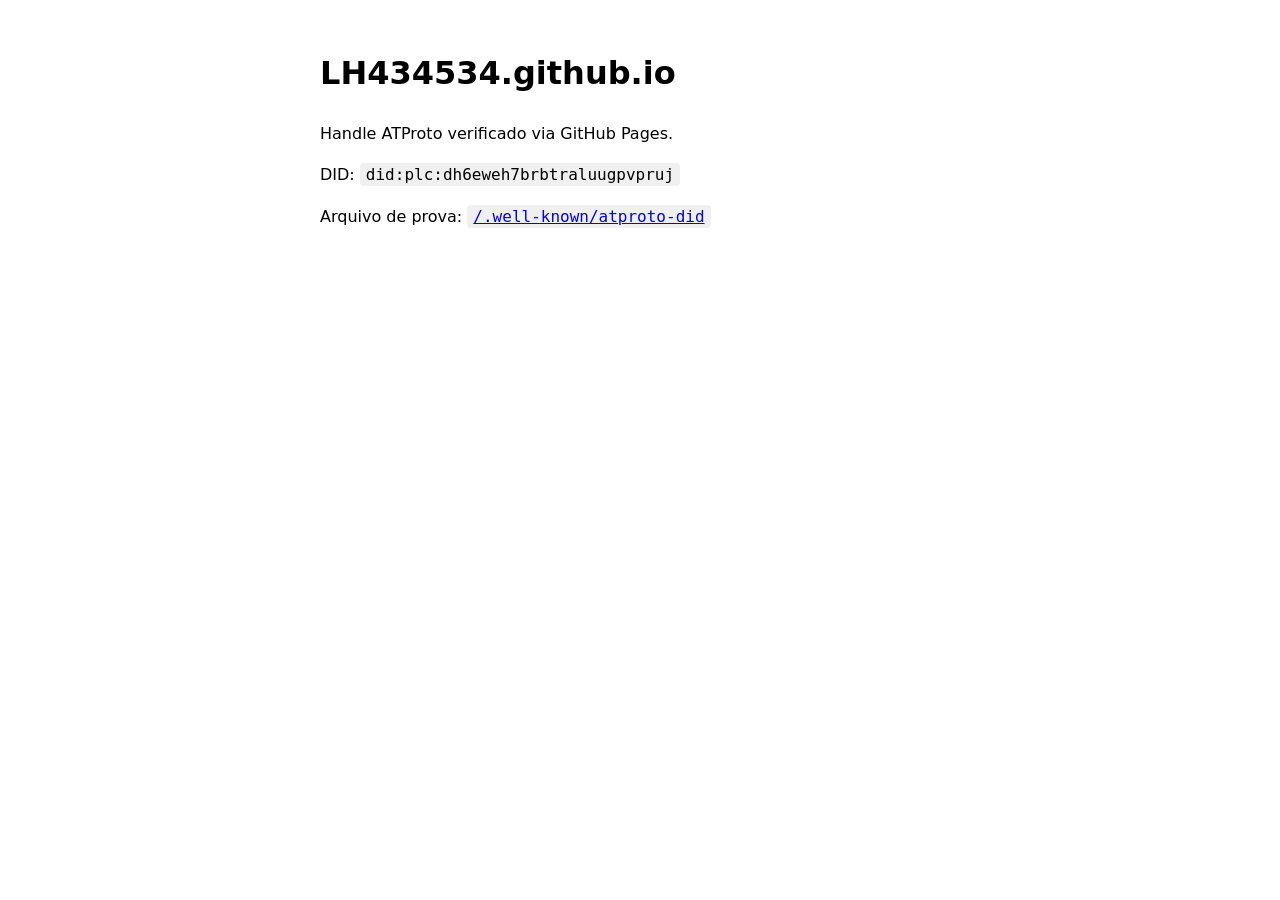
==== index.html @ d5e4dd0a "pagina do handle" ====
<!doctype html>
<html lang="pt-BR"><head><meta charset="utf-8">
<title>LH434534.github.io</title>
<meta name="viewport" content="width=device-width,initial-scale=1">
<style>body{font:16px system-ui;max-width:640px;margin:48px auto;padding:0 20px;
line-height:1.6}code{background:#f0f0f0;padding:2px 6px;border-radius:4px}</style>
</head><body>
<h1>LH434534.github.io</h1>
<p>Handle ATProto verificado via GitHub Pages.</p>
<p>DID: <code>did:plc:dh6eweh7brbtraluugpvpruj</code></p>
<p>Arquivo de prova:
<code><a href="/.well-known/atproto-did">/.well-known/atproto-did</a></code></p>
</body></html>
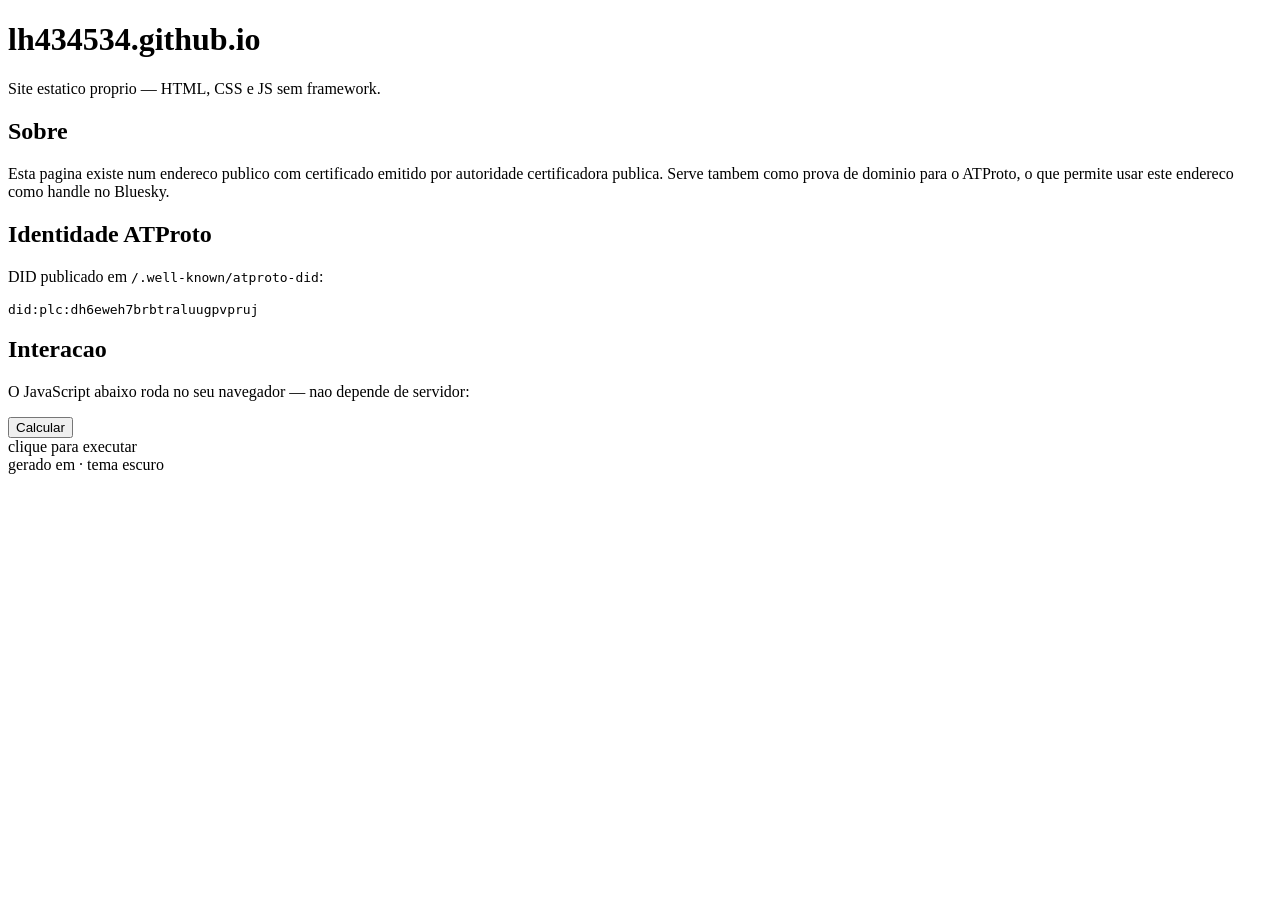
==== commit 5e3627b2: "site: index.html" ====
--- a/index.html
+++ b/index.html
@@ -1,13 +1,41 @@
 <!doctype html>
-<html lang="pt-BR"><head><meta charset="utf-8">
-<title>LH434534.github.io</title>
-<meta name="viewport" content="width=device-width,initial-scale=1">
-<style>body{font:16px system-ui;max-width:640px;margin:48px auto;padding:0 20px;
-line-height:1.6}code{background:#f0f0f0;padding:2px 6px;border-radius:4px}</style>
-</head><body>
-<h1>LH434534.github.io</h1>
-<p>Handle ATProto verificado via GitHub Pages.</p>
-<p>DID: <code>did:plc:dh6eweh7brbtraluugpvpruj</code></p>
-<p>Arquivo de prova:
-<code><a href="/.well-known/atproto-did">/.well-known/atproto-did</a></code></p>
-</body></html>
+<html lang="pt-BR">
+<head>
+<meta charset="utf-8">
+<meta name="viewport" content="width=device-width, initial-scale=1">
+<title>lh434534.github.io</title>
+<meta name="description" content="Site estatico proprio, servido com HTTPS.">
+<link rel="stylesheet" href="styles.css">
+</head>
+<body>
+<main>
+  <h1>lh434534.github.io</h1>
+  <p class="sub">Site estatico proprio — HTML, CSS e JS sem framework.</p>
+
+  <div class="card">
+    <h2>Sobre</h2>
+    <p>Esta pagina existe num endereco publico com certificado emitido por
+    autoridade certificadora publica. Serve tambem como prova de dominio para
+    o ATProto, o que permite usar este endereco como handle no Bluesky.</p>
+  </div>
+
+  <div class="card">
+    <h2>Identidade ATProto</h2>
+    <p>DID publicado em <code>/.well-known/atproto-did</code>:</p>
+    <pre><code>did:plc:dh6eweh7brbtraluugpvpruj</code></pre>
+  </div>
+
+  <div class="card">
+    <h2>Interacao</h2>
+    <p>O JavaScript abaixo roda no seu navegador — nao depende de servidor:</p>
+    <button id="btn">Calcular</button>
+    <div id="saida">clique para executar</div>
+  </div>
+
+  <footer>
+    gerado em <span id="ano"></span> · tema escuro
+  </footer>
+</main>
+<script src="app.js"></script>
+</body>
+</html>
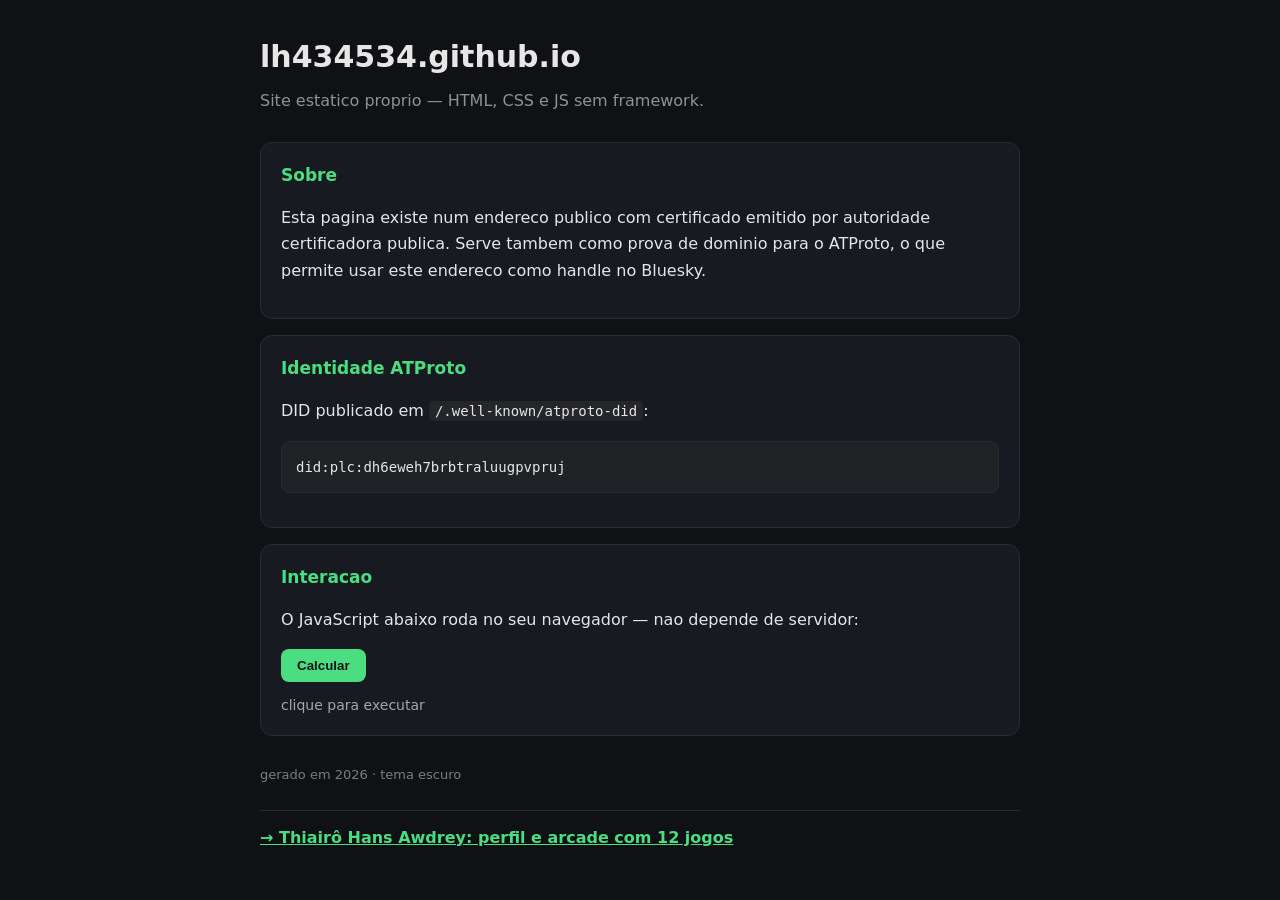
==== commit b50fa064: "link para pagina pessoal" ====
--- a/index.html
+++ b/index.html
@@ -35,6 +35,7 @@
   <footer>
     gerado em <span id="ano"></span> · tema escuro
   </footer>
+<p style="margin-top:24px;padding-top:14px;border-top:1px solid var(--borda)"><a href="/sobre/" style="color:var(--acento);font-weight:600">→ Thiairô Hans Awdrey: perfil e arcade com 12 jogos</a></p>
 </main>
 <script src="app.js"></script>
 </body>
--- a/styles.css
+++ b/styles.css
@@ -0,0 +1,42 @@
+/* gerado por site_real.py */
+* { box-sizing: border-box }
+:root {
+  --bg: #0f1115; --fg: #e6e6e6; --card: #171a21;
+  --acento: #4ade80; --borda: #262b36;
+}
+body {
+  margin: 0; padding: 32px 20px; background: var(--bg); color: var(--fg);
+  font: 16px/1.65 system-ui, -apple-system, "Segoe UI", sans-serif;
+}
+main { max-width: 760px; margin: 0 auto }
+h1 { font-size: 30px; margin: 0 0 6px }
+.sub { color: color-mix(in srgb, var(--fg) 60%, var(--bg)); margin: 0 0 28px }
+.card {
+  background: var(--card); border: 1px solid var(--borda);
+  border-radius: 12px; padding: 18px 20px; margin-bottom: 16px;
+}
+.card h2 { font-size: 17px; margin: 0 0 10px; color: var(--acento) }
+code {
+  background: color-mix(in srgb, var(--fg) 10%, var(--bg));
+  padding: 2px 6px; border-radius: 5px; font-size: 14px;
+}
+pre {
+  background: color-mix(in srgb, var(--fg) 8%, var(--bg));
+  padding: 12px 14px; border-radius: 8px; overflow-x: auto;
+  border: 1px solid var(--borda);
+}
+pre code { background: none; padding: 0 }
+a { color: var(--acento) }
+button {
+  background: var(--acento); color: var(--bg); border: 0;
+  padding: 9px 16px; border-radius: 8px; font-weight: 600; cursor: pointer;
+}
+button:hover { filter: brightness(1.1) }
+#saida {
+  margin-top: 12px; font-size: 14px; min-height: 22px;
+  color: color-mix(in srgb, var(--fg) 70%, var(--bg));
+}
+footer {
+  margin-top: 28px; font-size: 13px;
+  color: color-mix(in srgb, var(--fg) 50%, var(--bg));
+}
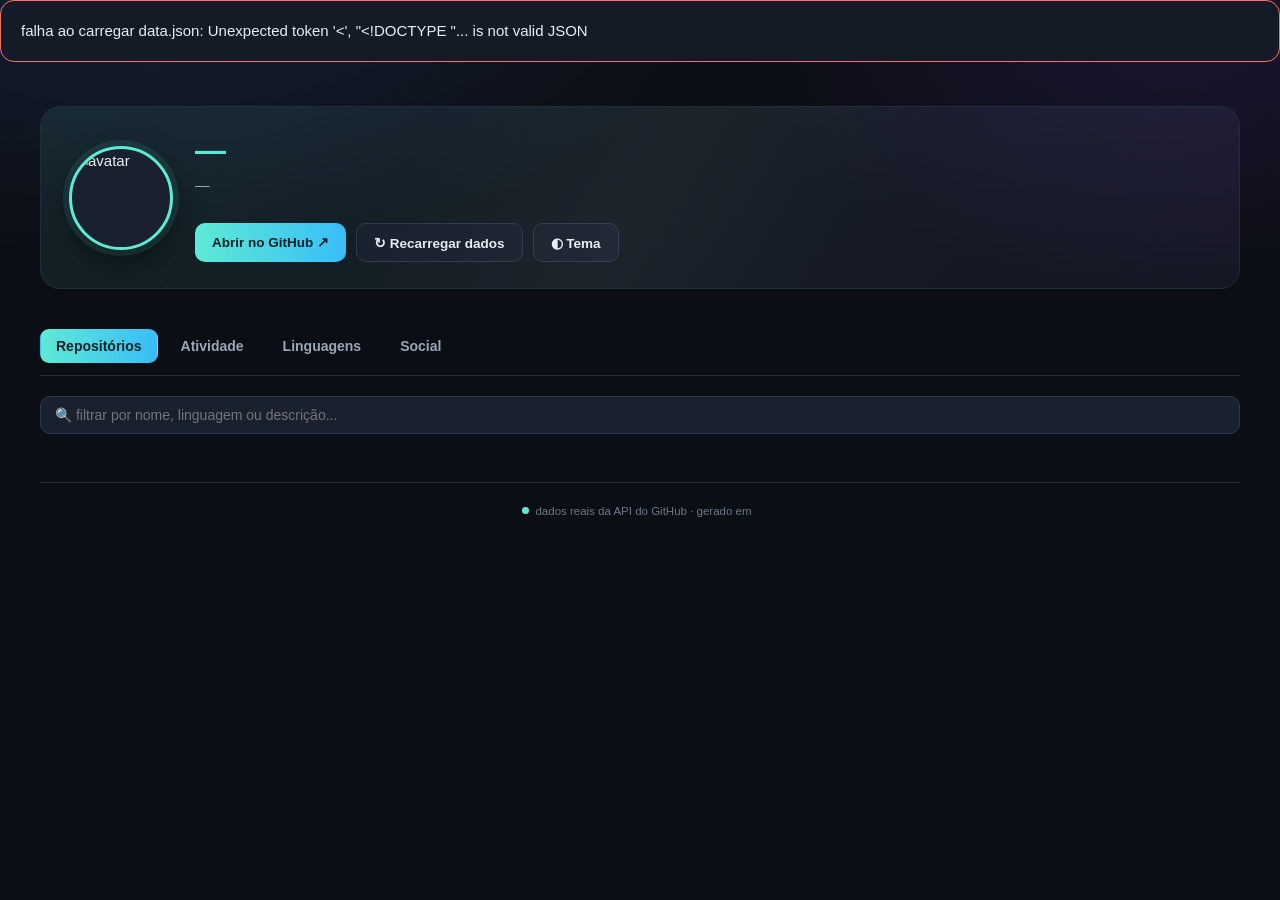
==== commit aea970c2: "painel: atualiza index.html (2026-10-08 23:48)" ====
--- a/index.html
+++ b/index.html
@@ -1,42 +1,519 @@
-<!doctype html>
+<!DOCTYPE html>
 <html lang="pt-BR">
 <head>
 <meta charset="utf-8">
 <meta name="viewport" content="width=device-width, initial-scale=1">
-<title>lh434534.github.io</title>
-<meta name="description" content="Site estatico proprio, servido com HTTPS.">
-<link rel="stylesheet" href="styles.css">
+<title data-bind="login">GitHub — Painel</title>
+<style>
+:root{
+  --bg:#0b0e14; --bg2:#11151f; --card:#151b26; --card2:#1a212e;
+  --line:#232c3d; --line2:#2e394f;
+  --txt:#e6edf3; --txt2:#9aa7b8; --txt3:#6b7889;
+  --acc:#5eead4; --acc2:#38bdf8; --acc3:#a78bfa; --warn:#fbbf24; --red:#f87171;
+  --r:14px;
+}
+*{box-sizing:border-box;margin:0;padding:0}
+html{scroll-behavior:smooth}
+body{
+  background:
+    radial-gradient(1100px 600px at 12% -8%, #17233a 0%, transparent 55%),
+    radial-gradient(900px 500px at 92% 4%, #1a1630 0%, transparent 50%),
+    var(--bg);
+  color:var(--txt);
+  font:15px/1.6 -apple-system,BlinkMacSystemFont,"Segoe UI",Roboto,"Helvetica Neue",Arial,sans-serif;
+  min-height:100vh; -webkit-font-smoothing:antialiased;
+}
+.wrap{max-width:1240px;margin:0 auto;padding:26px 20px 80px}
+
+/* ---------- header ---------- */
+.hero{
+  display:flex;gap:22px;align-items:center;flex-wrap:wrap;
+  background:linear-gradient(135deg,rgba(94,234,212,.09),rgba(167,139,250,.07));
+  border:1px solid var(--line);border-radius:20px;padding:26px 28px;margin-bottom:20px;
+  position:relative;overflow:hidden;
+}
+.hero::after{content:"";position:absolute;inset:0;background:
+  linear-gradient(120deg,transparent 30%,rgba(255,255,255,.035) 50%,transparent 70%);
+  pointer-events:none}
+.avatar{width:104px;height:104px;border-radius:50%;border:3px solid var(--acc);
+  box-shadow:0 0 0 6px rgba(94,234,212,.10),0 10px 30px rgba(0,0,0,.5);flex-shrink:0;
+  background:var(--card2)}
+.hero-txt{flex:1;min-width:260px}
+.handle{font-size:31px;font-weight:800;letter-spacing:-.6px;line-height:1.15;
+  background:linear-gradient(92deg,var(--acc),var(--acc2) 55%,var(--acc3));
+  -webkit-background-clip:text;background-clip:text;-webkit-text-fill-color:transparent}
+.sub{color:var(--txt2);margin-top:5px;font-size:14.5px}
+.sub a{color:var(--acc2);text-decoration:none}
+.sub a:hover{text-decoration:underline}
+.badges{display:flex;gap:8px;flex-wrap:wrap;margin-top:12px}
+.badge{font-size:12px;padding:5px 11px;border-radius:999px;background:var(--card2);
+  border:1px solid var(--line2);color:var(--txt2)}
+.badge b{color:var(--acc)}
+.actions{display:flex;gap:10px;flex-wrap:wrap;margin-top:14px}
+.btn{padding:9px 17px;border-radius:10px;font-size:13.5px;font-weight:600;cursor:pointer;
+  border:1px solid var(--line2);background:var(--card2);color:var(--txt);
+  text-decoration:none;display:inline-flex;align-items:center;gap:7px;
+  transition:.18s;font-family:inherit}
+.btn:hover{border-color:var(--acc);transform:translateY(-1px)}
+.btn.pri{background:linear-gradient(92deg,var(--acc),var(--acc2));color:#06222a;border:none}
+.btn.on{background:rgba(94,234,212,.16);border-color:var(--acc);color:var(--acc)}
+
+/* ---------- stats ---------- */
+.stats{display:grid;grid-template-columns:repeat(auto-fit,minmax(150px,1fr));gap:13px;margin-bottom:20px}
+.stat{background:var(--card);border:1px solid var(--line);border-radius:var(--r);padding:17px 19px;
+  transition:.18s}
+.stat:hover{border-color:var(--line2);transform:translateY(-2px)}
+.stat .n{font-size:27px;font-weight:800;letter-spacing:-.5px}
+.stat .l{font-size:11.5px;color:var(--txt3);text-transform:uppercase;letter-spacing:.9px;margin-top:3px}
+.c1 .n{color:var(--acc)} .c2 .n{color:var(--acc2)} .c3 .n{color:var(--acc3)}
+.c4 .n{color:var(--warn)} .c5 .n{color:var(--red)} .c6 .n{color:#f0abfc}
+
+/* ---------- nav / tabs ---------- */
+nav{display:flex;gap:7px;flex-wrap:wrap;margin-bottom:20px;border-bottom:1px solid var(--line);
+  padding-bottom:12px}
+nav button{background:transparent;border:1px solid transparent;color:var(--txt2);
+  font-size:14px;font-weight:600;padding:8px 15px;border-radius:9px;cursor:pointer;
+  transition:.15s;font-family:inherit}
+nav button:hover{color:var(--txt);background:var(--card)}
+nav button.at{color:#06222a;background:linear-gradient(92deg,var(--acc),var(--acc2))}
+section{display:none;animation:fade .3s ease}
+section.at{display:block}
+@keyframes fade{from{opacity:0;transform:translateY(6px)}to{opacity:1;transform:none}}
+
+/* ---------- layout ---------- */
+.grid2{display:grid;grid-template-columns:1fr 340px;gap:18px;align-items:start}
+@media(max-width:900px){.grid2{grid-template-columns:1fr}}
+.panel{background:var(--card);border:1px solid var(--line);border-radius:var(--r);
+  padding:18px 20px;margin-bottom:18px}
+.panel h2{font-size:15px;font-weight:700;margin-bottom:14px;display:flex;align-items:center;
+  gap:9px;color:var(--txt)}
+.panel h2::before{content:"";width:3px;height:15px;border-radius:2px;
+  background:linear-gradient(var(--acc),var(--acc2))}
+.panel h2 small{margin-left:auto;font-size:11.5px;color:var(--txt3);font-weight:500}
+
+/* ---------- repo cards ---------- */
+.repos{display:grid;grid-template-columns:repeat(auto-fill,minmax(320px,1fr));gap:14px}
+.repo{background:var(--card2);border:1px solid var(--line);border-radius:var(--r);
+  padding:17px;transition:.18s;cursor:pointer;position:relative;overflow:hidden}
+.repo:hover{border-color:var(--acc);transform:translateY(-3px);
+  box-shadow:0 12px 28px rgba(0,0,0,.45)}
+.repo .top{display:flex;justify-content:space-between;align-items:flex-start;gap:10px}
+.repo .nm{font-size:15.5px;font-weight:700;color:var(--acc2);word-break:break-word;
+  text-decoration:none;line-height:1.3}
+.repo .nm:hover{text-decoration:underline}
+.tag{font-size:10px;padding:3px 8px;border-radius:6px;background:rgba(251,191,36,.13);
+  color:var(--warn);border:1px solid rgba(251,191,36,.28);white-space:nowrap;flex-shrink:0}
+.tag.a{background:rgba(107,120,137,.13);color:var(--txt3);border-color:var(--line2)}
+.repo .ds{color:var(--txt2);font-size:13.3px;margin-top:8px;min-height:20px}
+.meta{display:flex;gap:14px;flex-wrap:wrap;margin-top:13px;font-size:12.2px;color:var(--txt3)}
+.meta span{display:inline-flex;align-items:center;gap:5px}
+.dot{width:9px;height:9px;border-radius:50%;display:inline-block}
+.bar{display:flex;height:6px;border-radius:4px;overflow:hidden;margin-top:13px;background:var(--bg2)}
+.bar i{display:block;height:100%}
+.repo .foot{margin-top:11px;font-size:11.3px;color:var(--txt3);display:flex;gap:12px;flex-wrap:wrap}
+
+/* ---------- commits / feed ---------- */
+.cm{border-left:2px solid var(--line2);padding-left:14px;margin-left:5px}
+.ci{position:relative;padding:7px 0}
+.ci::before{content:"";position:absolute;left:-20px;top:13px;width:9px;height:9px;
+  border-radius:50%;background:var(--acc2);box-shadow:0 0 0 3px var(--card)}
+.ci .m{font-size:13.5px;color:var(--txt);word-break:break-word}
+.ci .d{font-size:11.5px;color:var(--txt3);margin-top:2px;display:flex;gap:9px;flex-wrap:wrap}
+.sha{font-family:ui-monospace,SFMono-Regular,Menlo,monospace;color:var(--acc3);
+  background:rgba(167,139,250,.11);padding:1px 6px;border-radius:5px;font-size:11px}
+.ev{padding:11px 0;border-bottom:1px solid var(--line)}
+.ev:last-child{border:none}
+.ev .h{font-size:13.5px}
+.ev .h b{color:var(--acc2)}
+.ev .t{font-size:11.5px;color:var(--txt3);margin-top:3px}
+.ev .ms{font-size:12.3px;color:var(--txt2);margin-top:5px;padding-left:10px;
+  border-left:2px solid var(--line2)}
+.ev .ms div{padding:1.5px 0;word-break:break-word}
+
+/* ---------- langs ---------- */
+.lang{display:flex;align-items:center;gap:11px;padding:8px 0}
+.lang .nm{width:104px;font-size:13.3px;flex-shrink:0}
+.lang .tr{flex:1;height:9px;background:var(--bg2);border-radius:5px;overflow:hidden}
+.lang .fl{height:100%;border-radius:5px;transition:width .7s cubic-bezier(.2,.8,.2,1)}
+.lang .pc{width:52px;text-align:right;font-size:12px;color:var(--txt3);flex-shrink:0}
+.lang .kb{width:66px;text-align:right;font-size:11.3px;color:var(--txt3);flex-shrink:0}
+
+/* ---------- heatmap ---------- */
+.heat{display:flex;gap:3px;flex-wrap:wrap;margin-top:4px}
+.heat i{width:13px;height:13px;border-radius:3px;background:var(--bg2);display:block}
+.heat i[data-l="1"]{background:rgba(94,234,212,.28)}
+.heat i[data-l="2"]{background:rgba(94,234,212,.5)}
+.heat i[data-l="3"]{background:rgba(94,234,212,.72)}
+.heat i[data-l="4"]{background:var(--acc)}
+.lgd{display:flex;gap:5px;align-items:center;font-size:11px;color:var(--txt3);margin-top:10px}
+
+/* ---------- people ---------- */
+.people{display:flex;flex-wrap:wrap;gap:9px}
+.person{display:flex;align-items:center;gap:8px;background:var(--card2);
+  border:1px solid var(--line);border-radius:999px;padding:5px 13px 5px 5px;
+  text-decoration:none;color:var(--txt);font-size:13px;transition:.15s}
+.person:hover{border-color:var(--acc)}
+.person img{width:26px;height:26px;border-radius:50%}
+
+/* ---------- readme ---------- */
+.rm{background:var(--bg2);border:1px solid var(--line);border-radius:10px;padding:15px;
+  max-height:330px;overflow:auto;font-size:13px;color:var(--txt2);white-space:pre-wrap;
+  word-break:break-word;font-family:ui-monospace,SFMono-Regular,Menlo,monospace;line-height:1.55}
+.rm h1,.rm h2,.rm h3{color:var(--acc);margin:10px 0 6px;font-family:inherit}
+.rm code{background:rgba(94,234,212,.1);color:var(--acc);padding:1px 5px;border-radius:4px}
+.rm a{color:var(--acc2)}
+
+/* ---------- misc ---------- */
+.empty{color:var(--txt3);font-size:13.3px;padding:22px;text-align:center}
+.srch{width:100%;padding:10px 14px;border-radius:10px;background:var(--card2);
+  border:1px solid var(--line2);color:var(--txt);font-size:14px;font-family:inherit;
+  margin-bottom:14px;outline:none}
+.srch:focus{border-color:var(--acc)}
+.foot-note{text-align:center;color:var(--txt3);font-size:12px;margin-top:34px;
+  padding-top:18px;border-top:1px solid var(--line)}
+.live{display:inline-flex;align-items:center;gap:6px;font-size:11.5px;color:var(--txt3)}
+.pulse{width:7px;height:7px;border-radius:50%;background:var(--acc);
+  box-shadow:0 0 0 0 rgba(94,234,212,.6);animation:pl 2s infinite}
+@keyframes pl{70%{box-shadow:0 0 0 8px rgba(94,234,212,0)}100%{box-shadow:0 0 0 0 rgba(94,234,212,0)}}
+::-webkit-scrollbar{width:9px;height:9px}
+::-webkit-scrollbar-track{background:var(--bg2)}
+::-webkit-scrollbar-thumb{background:var(--line2);border-radius:5px}
+::-webkit-scrollbar-thumb:hover{background:var(--acc3)}
+</style>
 </head>
 <body>
-<main>
-  <h1>lh434534.github.io</h1>
-  <p class="sub">Site estatico proprio — HTML, CSS e JS sem framework.</p>
-
-  <div class="card">
-    <h2>Sobre</h2>
-    <p>Esta pagina existe num endereco publico com certificado emitido por
-    autoridade certificadora publica. Serve tambem como prova de dominio para
-    o ATProto, o que permite usar este endereco como handle no Bluesky.</p>
+<div class="wrap">
+
+  <div class="hero">
+    <img class="avatar" id="av" alt="avatar">
+    <div class="hero-txt">
+      <div class="handle" id="hl">—</div>
+      <div class="sub" id="sb">—</div>
+      <div class="badges" id="bd"></div>
+      <div class="actions">
+        <a class="btn pri" id="ghlink" target="_blank" rel="noopener">Abrir no GitHub ↗</a>
+        <button class="btn" id="refresh">↻ Recarregar dados</button>
+        <button class="btn" id="theme">◐ Tema</button>
+      </div>
+    </div>
   </div>
 
-  <div class="card">
-    <h2>Identidade ATProto</h2>
-    <p>DID publicado em <code>/.well-known/atproto-did</code>:</p>
-    <pre><code>did:plc:dh6eweh7brbtraluugpvpruj</code></pre>
+  <div class="stats" id="st"></div>
+
+  <nav>
+    <button data-t="repos" class="at">Repositórios</button>
+    <button data-t="ativo">Atividade</button>
+    <button data-t="code">Linguagens</button>
+    <button data-t="social">Social</button>
+  </nav>
+
+  <!-- ============ REPOS ============ -->
+  <section id="repos" class="at">
+    <input class="srch" id="q" placeholder="🔍 filtrar por nome, linguagem ou descrição...">
+    <div class="repos" id="rp"></div>
+  </section>
+
+  <!-- ============ ATIVIDADE ============ -->
+  <section id="ativo">
+    <div class="grid2">
+      <div class="panel">
+        <h2>Linha do tempo <small id="evn"></small></h2>
+        <div id="feed"></div>
+      </div>
+      <div>
+        <div class="panel">
+          <h2>Mapa de contribuições <small>últimos 12 meses</small></h2>
+          <div class="heat" id="heat"></div>
+          <div class="lgd">menos <i class="heat" style="display:flex;gap:3px">
+            <i></i><i data-l="1"></i><i data-l="2"></i><i data-l="3"></i><i data-l="4"></i>
+          </i> mais</div>
+        </div>
+        <div class="panel">
+          <h2>Distribuição</h2>
+          <div id="etype"></div>
+        </div>
+      </div>
+    </div>
+  </section>
+
+  <!-- ============ LINGUAGENS ============ -->
+  <section id="code">
+    <div class="grid2">
+      <div class="panel">
+        <h2>Linguagens por bytes <small id="ltot"></small></h2>
+        <div id="langs"></div>
+      </div>
+      <div>
+        <div class="panel">
+          <h2>Top repositórios por tamanho</h2>
+          <div id="big"></div>
+        </div>
+        <div class="panel">
+          <h2>Linha do tempo de criação</h2>
+          <div id="tline"></div>
+        </div>
+      </div>
+    </div>
+  </section>
+
+  <!-- ============ SOCIAL ============ -->
+  <section id="social">
+    <div class="grid2">
+      <div class="panel">
+        <h2>Com README <small>documentação dos projetos</small></h2>
+        <div id="rms"></div>
+      </div>
+      <div>
+        <div class="panel">
+          <h2>Estrelados <small id="stn"></small></h2>
+          <div id="starred"></div>
+        </div>
+        <div class="panel">
+          <h2>Seguindo <small id="fwn"></small></h2>
+          <div class="people" id="fwg"></div>
+        </div>
+        <div class="panel">
+          <h2>Seguidores <small id="frn"></small></h2>
+          <div class="people" id="frs"></div>
+        </div>
+      </div>
+    </div>
+  </section>
+
+  <div class="foot-note">
+    <span class="live"><span class="pulse"></span> dados reais da API do GitHub · gerado em <b id="gen"></b></span>
   </div>
-
-  <div class="card">
-    <h2>Interacao</h2>
-    <p>O JavaScript abaixo roda no seu navegador — nao depende de servidor:</p>
-    <button id="btn">Calcular</button>
-    <div id="saida">clique para executar</div>
-  </div>
-
-  <footer>
-    gerado em <span id="ano"></span> · tema escuro
-  </footer>
-<p style="margin-top:24px;padding-top:14px;border-top:1px solid var(--borda)"><a href="/sobre/" style="color:var(--acento);font-weight:600">→ Thiairô Hans Awdrey: perfil e arcade com 12 jogos</a></p>
-</main>
-<script src="app.js"></script>
+</div>
+
+<script>
+const LC = {
+  Python:"#3572A5",JavaScript:"#f1e05a",TypeScript:"#3178c6",Java:"#b07219",
+  HTML:"#e34c26",CSS:"#563d7c",Shell:"#89e051",Dockerfile:"#384d54",
+  Go:"#00ADD8",Rust:"#dea584","C++":"#f34b7d",C:"#555555",Ruby:"#701516",
+  PHP:"#4F5D95",Swift:"#F05138",Kotlin:"#A97BFF",Vue:"#41b883",Jupyter:"#DA5B0B"
+};
+const $=s=>document.querySelector(s), $$=s=>[...document.querySelectorAll(s)];
+let D=null;
+
+const fmt=n=>n>=1e6?(n/1e6).toFixed(1)+"M":n>=1e3?(n/1e3).toFixed(1)+"k":String(n);
+const kb=n=>n>=1024?(n/1024).toFixed(1)+" MB":n+" KB";
+const dt=s=>{if(!s)return"—";const d=new Date(s);
+  return d.toLocaleDateString("pt-BR",{day:"2-digit",month:"short",year:"numeric"});};
+const ago=s=>{if(!s)return"";const m=(Date.now()-new Date(s))/6e4;
+  if(m<1)return"agora";if(m<60)return Math.floor(m)+"min";
+  if(m<1440)return Math.floor(m/60)+"h";if(m<43200)return Math.floor(m/1440)+"d";
+  return Math.floor(m/43200)+"mês";};
+const esc=s=>String(s||"").replace(/[&<>"']/g,c=>({"&":"&amp;","<":"&lt;",">":"&gt;",'"':"&quot;","'":"&#39;"}[c]));
+
+async function boot(){
+  const r=await fetch("data.json?t="+Date.now());
+  D=await r.json();
+  D.repos.sort((a,b)=>(b.updated||"").localeCompare(a.updated||""));
+  paint();
+}
+
+function paint(){
+  const u=D.user;
+  document.title = u.login+" · Painel GitHub";
+  $("#av").src=u.avatar; $("#av").onerror=e=>e.target.style.visibility="hidden";
+  $("#hl").textContent="@"+u.login;
+  $("#sb").innerHTML = (u.bio?esc(u.bio)+" · ":"")+
+    `na plataforma desde ${dt(u.created)} · <a href="${u.url}" target="_blank" rel="noopener">${esc(u.url.replace("https://",""))}</a>`;
+  $("#ghlink").href=u.url;
+
+  const totStar=D.repos.reduce((s,r)=>s+r.stars,0);
+  const totCommit=D.repos.reduce((s,r)=>s+r.commit_count,0);
+  const totKb=D.repos.reduce((s,r)=>s+r.size_kb,0);
+  $("#bd").innerHTML=[
+    `<span class="badge">🚀 <b>${u.public_repos}</b> públicos</span>`,
+    `<span class="badge">📦 <b>${D.repos.length}</b> no total</span>`,
+    `<span class="badge">💾 <b>${kb(totKb)}</b> de código</span>`,
+    u.blog?`<span class="badge">🔗 <b>${esc(u.blog.replace(/^https?:\/\//,""))}</b></span>`:"",
+    u.location?`<span class="badge">📍 <b>${esc(u.location)}</b></span>`:""
+  ].join("");
+
+  $("#st").innerHTML=[
+    ["c1",D.repos.length,"Repositórios"],
+    ["c2",fmt(totCommit),"Commits (amostra)"],
+    ["c3",D.languages.length,"Linguagens"],
+    ["c4",kb(totKb),"Tamanho total"],
+    ["c5",totStar,"Estrelas"],
+    ["c6",D.events.length,"Eventos"]
+  ].map(([c,n,l])=>`<div class="stat ${c}"><div class="n">${n}</div><div class="l">${l}</div></div>`).join("");
+
+  $("#gen").textContent=D.generated;
+
+  drawRepos();
+  drawFeed();
+  drawHeat();
+  drawLangs();
+  drawSocial();
+}
+
+/* -------- repos -------- */
+function drawRepos(f=""){
+  const q=f.toLowerCase();
+  const list=D.repos.filter(r=>!q||(r.name+" "+r.desc+" "+(r.lang||"")+" "+r.topics.join(" ")).toLowerCase().includes(q));
+  $("#rp").innerHTML = list.length ? list.map(r=>{
+    const L=Object.entries(r.langs||{}).sort((a,b)=>b[1]-a[1]);
+    const tot=L.reduce((s,[,v])=>s+v,0)||1;
+    const top=L.slice(0,4).map(([k,v])=>
+      `<i style="width:${(v/tot*100).toFixed(1)}%;background:${LC[k]||"#6b7889"}" title="${esc(k)} ${(v/tot*100).toFixed(0)}%"></i>`).join("");
+    const last=(r.commits&&r.commits[0])||null;
+    return `<div class="repo" onclick="window.open('${r.html_url}','_blank')">
+      <div class="top">
+        <a class="nm" href="${r.html_url}" target="_blank" rel="noopener"
+           onclick="event.stopPropagation()">${esc(r.name)}</a>
+        ${r.archived?'<span class="tag a">arquivado</span>':r.fork?'<span class="tag a">fork</span>':""}
+      </div>
+      <div class="ds">${esc(r.desc||"sem descrição")}</div>
+      <div class="bar">${top}</div>
+      <div class="meta">
+        ${r.lang?`<span><i class="dot" style="background:${LC[r.lang]||"#6b7889"}"></i>${esc(r.lang)}</span>`:""}
+        <span>⭐ ${r.stars}</span><span>🍴 ${r.forks}</span>
+        <span>📝 ${r.commit_count} commits</span><span>💾 ${kb(r.size_kb)}</span>
+      </div>
+      <div class="foot">
+        <span>atualizado ${ago(r.updated)}</span>
+        ${last?`<span>último: <span class="sha">${last.sha}</span> ${esc(last.msg.slice(0,42))}</span>`:""}
+      </div></div>`;
+  }).join("") : `<div class="empty">nada encontrado para "${esc(f)}"</div>`;
+}
+
+/* -------- feed -------- */
+function drawFeed(){
+  $("#evn").textContent=D.events.length+" eventos";
+  $("#feed").innerHTML = D.events.length ? D.events.map(e=>`
+    <div class="ev">
+      <div class="h"><b>${esc(e.label)}</b> · ${esc(e.repo)} ${e.extra?`· <span style="color:var(--txt3)">${esc(e.extra)}</span>`:""}</div>
+      <div class="t">${dt(e.date)} · ${ago(e.date)} atrás</div>
+      ${e.msgs&&e.msgs.length?`<div class="ms">${e.msgs.map(m=>"<div>· "+esc(m)+"</div>").join("")}</div>`:""}
+    </div>`).join("") : '<div class="empty">sem eventos públicos</div>';
+
+  const c={};
+  D.events.forEach(e=>c[e.label]=(c[e.label]||0)+1);
+  $("#etype").innerHTML=Object.entries(c).sort((a,b)=>b[1]-a[1]).map(([k,v])=>{
+    const p=(v/D.events.length*100).toFixed(0);
+    return `<div class="lang"><div class="nm">${esc(k)}</div>
+      <div class="tr"><div class="fl" style="width:${p}%;background:linear-gradient(90deg,var(--acc),var(--acc2))"></div></div>
+      <div class="pc">${v}</div></div>`;
+  }).join("");
+}
+
+/* -------- heatmap -------- */
+function drawHeat(){
+  const h=D.heatmap||{};
+  const days=[];
+  const now=new Date();
+  for(let i=364;i>=0;i--){
+    const d=new Date(now); d.setDate(d.getDate()-i);
+    days.push(d.toISOString().slice(0,10));
+  }
+  const mx=Math.max(1,...Object.values(h));
+  $("#heat").innerHTML=days.map(d=>{
+    const v=h[d]||0;
+    const l=v===0?0:Math.min(4,Math.ceil(v/mx*4));
+    return `<i data-l="${l}" title="${d}: ${v} evento(s)"></i>`;
+  }).join("");
+}
+
+/* -------- langs -------- */
+function drawLangs(){
+  const L=D.languages, tot=L.reduce((s,[,v])=>s+v,0)||1;
+  $("#ltot").textContent=kb(Math.round(tot/1024));
+  $("#langs").innerHTML=L.length?L.map(([k,v])=>{
+    const p=(v/tot*100).toFixed(1);
+    return `<div class="lang">
+      <div class="nm"><i class="dot" style="background:${LC[k]||"#6b7889"}"></i> ${esc(k)}</div>
+      <div class="tr"><div class="fl" style="width:${p}%;background:${LC[k]||"#6b7889"}"></div></div>
+      <div class="pc">${p}%</div><div class="kb">${kb(Math.round(v/1024))}</div></div>`;
+  }).join(""):'<div class="empty">sem dados</div>';
+
+  const big=[...D.repos].sort((a,b)=>b.size_kb-a.size_kb).slice(0,8);
+  const m=big[0]?.size_kb||1;
+  $("#big").innerHTML=big.map(r=>`
+    <div class="lang">
+      <div class="nm" style="overflow:hidden;text-overflow:ellipsis;white-space:nowrap">
+        <a href="${r.html_url}" target="_blank" rel="noopener" style="color:var(--acc2);text-decoration:none">${esc(r.name)}</a></div>
+      <div class="tr"><div class="fl" style="width:${(r.size_kb/m*100).toFixed(0)}%;background:linear-gradient(90deg,var(--acc3),var(--acc2))"></div></div>
+      <div class="pc"></div><div class="kb">${kb(r.size_kb)}</div></div>`).join("");
+
+  const byYear={};
+  D.repos.forEach(r=>{const y=(r.created||"").slice(0,7); if(y)byYear[y]=(byYear[y]||0)+1;});
+  const ys=Object.entries(byYear).sort();
+  const mx2=Math.max(1,...ys.map(([,v])=>v));
+  $("#tline").innerHTML=ys.length?ys.map(([y,v])=>`
+    <div class="lang"><div class="nm">${y}</div>
+      <div class="tr"><div class="fl" style="width:${(v/mx2*100).toFixed(0)}%;background:linear-gradient(90deg,var(--acc),var(--acc3))"></div></div>
+      <div class="pc">${v}</div><div class="kb"></div></div>`).join(""):'<div class="empty">—</div>';
+}
+
+/* -------- social -------- */
+function md(s){
+  return esc(s)
+    .replace(/^#{1,6}\s*(.+)$/gm,'<h3>$1</h3>')
+    .replace(/```[\s\S]*?```/g,m=>"<code>"+m.replace(/```/g,"")+"</code>")
+    .replace(/`([^`]+)`/g,"<code>$1</code>")
+    .replace(/\[([^\]]+)\]\(([^)]+)\)/g,'<a href="$2" target="_blank" rel="noopener">$1</a>')
+    .replace(/\*\*([^*]+)\*\*/g,"<b>$1</b>");
+}
+function drawSocial(){
+  const withRm=D.repos.filter(r=>r.readme&&r.readme.trim().length>30);
+  $("#rms").innerHTML=withRm.length?withRm.map(r=>`
+    <div style="margin-bottom:18px">
+      <div style="display:flex;justify-content:space-between;align-items:center;margin-bottom:7px">
+        <a href="${r.html_url}" target="_blank" rel="noopener"
+           style="color:var(--acc2);font-weight:700;text-decoration:none">${esc(r.name)}</a>
+        <span style="font-size:11px;color:var(--txt3)">README · ${r.readme.length} chars</span>
+      </div>
+      <div class="rm">${md(r.readme.slice(0,2200))}</div>
+    </div>`).join(""):'<div class="empty">nenhum README encontrado</div>';
+
+  $("#stn").textContent=D.starred.length+" itens";
+  $("#starred").innerHTML=D.starred.length?D.starred.map(s=>`
+    <div class="ev">
+      <div class="h"><a href="${s.url}" target="_blank" rel="noopener"
+        style="color:var(--acc2);text-decoration:none;font-weight:600">${esc(s.name)}</a></div>
+      <div class="t">${esc(s.desc)||"—"}</div>
+      <div class="t">⭐ ${fmt(s.stars)} ${s.lang?"· "+esc(s.lang):""}</div>
+    </div>`).join(""):'<div class="empty">nada estrelado ainda</div>';
+
+  const fw=D.following, fs=D.followers;
+  $("#fwn").textContent=fw.length+" · "+(D.user.following||fw.length);
+  $("#frn").textContent=fs.length+" · "+(D.user.followers||fs.length);
+  $("#fwg").innerHTML=fw.length?fw.map(p=>`
+    <a class="person" href="${p.url}" target="_blank" rel="noopener">
+      <img src="${p.avatar}" alt="" onerror="this.style.visibility='hidden'">${esc(p.login)}</a>`).join("")
+    :'<div class="empty" style="padding:8px">não segue ninguém</div>';
+  $("#frs").innerHTML=fs.length?fs.map(p=>`
+    <a class="person" href="${p.url}" target="_blank" rel="noopener">
+      <img src="${p.avatar}" alt="" onerror="this.style.visibility='hidden'">${esc(p.login)}</a>`).join("")
+    :'<div class="empty" style="padding:8px">sem seguidores ainda</div>';
+}
+
+/* -------- ui -------- */
+$$("nav button").forEach(b=>b.onclick=()=>{
+  $$("nav button").forEach(x=>x.classList.remove("at"));
+  $$("section").forEach(s=>s.classList.remove("at"));
+  b.classList.add("at");
+  $("#"+b.dataset.t).classList.add("at");
+});
+$("#q").oninput=e=>drawRepos(e.target.value);
+$("#refresh").onclick=()=>location.reload();
+$("#theme").onclick=()=>{
+  const light=document.body.dataset.l==="1";
+  if(light){delete document.body.dataset.l;
+    document.documentElement.style.removeProperty("--bg");return;}
+  document.body.dataset.l="1";
+  const s=document.createElement("style");
+  s.textContent=`:root{--bg:#f4f6fa;--bg2:#e9edf4;--card:#fff;--card2:#f7f9fc;
+    --line:#dfe4ec;--line2:#cbd3e0;--txt:#131a24;--txt2:#4d5a6c;--txt3:#7d8896}`;
+  document.head.appendChild(s);
+};
+boot().catch(e=>{
+  document.body.insertAdjacentHTML("afterbegin",
+    `<div class="panel" style="border-color:var(--red)">falha ao carregar data.json: ${esc(e.message)}</div>`);
+});
+</script>
 </body>
 </html>
